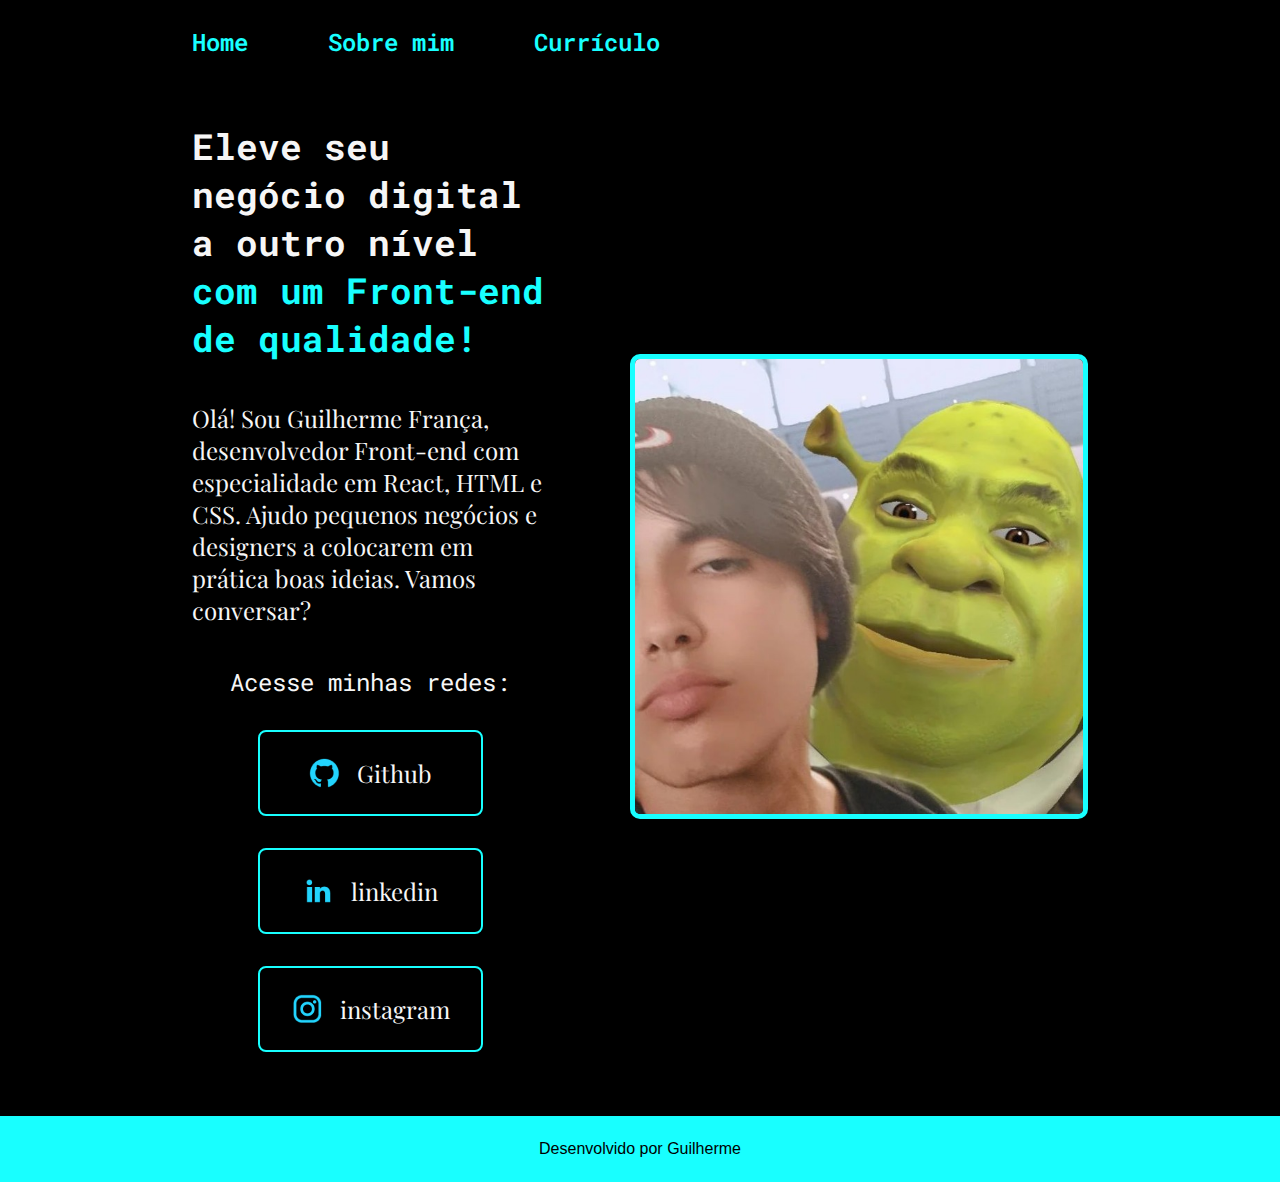
==== index.html @ ba071823 "5 arquivos adicionados" ====
<!DOCTYPE html>
<html lang="pt-br">
<head>
    <meta charset="UTF-8">
    <meta http-equiv="X-UA-Compatible" content="IE=edge">
    <meta name="viewport" content="width=device-width, initial-scale=1.0">
    <title>Portfolio</title>
    <link rel="stylesheet" href="./styles/style.css">
</head>
<body>
    <header class="cabecalho">
        <nav class="cabecalho_menu">
            <a class="cabecalho_menu_link" href="index.html">Home</a>
            <a class="cabecalho_menu_link" href="about.html">Sobre mim</a>
            <a class="cabecalho_menu_link" href="curriculo.html">Currículo</a>
        </nav>
    </header>
        <main class="apresentacao">
            <section class="apresentacao__conteudo">
                <h1 class="apresentacao__conteudo__titulo">Eleve seu negócio digital a outro nível <strong class="titulo-destaque">com um <span>Front-end de qualidade!</span></strong></h1>
                <p class="apresentacao__conteudo__texto">Olá! Sou Guilherme França, desenvolvedor Front-end com especialidade em React, HTML e CSS. Ajudo pequenos negócios e designers a colocarem em prática boas ideias. Vamos conversar?</p>
                <div class="apresentacao__link">
                    <h2 class="apresentacao__links__subtitulo">Acesse minhas redes:</h2>
                    <a class="apresentacao__links__link" href="https://Github.com/rafaballerini">
                        <img src="./assets/github.png">
                        Github
                    </a>
                    <a class="apresentacao__links__link" href="https://linkedin.com/in/rafaelaballerini">
                        <img src="./assets/linkedin.png">
                        linkedin
                    </a>
                    <a class="apresentacao__links__link" href="https://instagram.com/guilherme.3248">
                        <img src="./assets/instagram.png">
                        instagram
                    </a>
                    
                </div>
            </section>
            <img class="imagem" src="./assets/Captura da Web_13-2-2023_11346_www.instagram.com.jpeg" alt="Foto do Guilherme mt gato ao lado do Shrek">
        </main>
        <footer class="rodape">
            <p>Desenvolvido por Guilherme</p>
        </footer>
</body>
</html>
---- styles/style.css ----
@import url('https://fonts.googleapis.com/css2?family=Playfair+Display&family=Roboto+Mono:ital,wght@0,100;0,300;1,300&display=swap');

* {
    margin: 0;
    padding: 0;
}

body {
    box-sizing: border-box;
    background-color: black;
    color: #f6f6f6;
}

.cabecalho {
    padding:2% 0% 0% 15%;
}

.cabecalho_menu {
    display: flex;
    gap: 80px;
}

.cabecalho_menu_link {
    font-family: 'Roboto Mono' , 'monospace' ;
    font-size: 1.5rem;
    font-weight: 600;
    color: #18ffff;
    text-decoration: none;
}

.apresentacao {
    padding: 5% 15%;
    display: flex;
    align-items: center;
    justify-content: space-between;
    gap: 82px;
}

.apresentacao__conteudo {
    width: 50%;
    display: flex;
    flex-direction: column;
    gap: 40px;
}

.apresentacao__conteudo__titulo {
    font-size: 2.25rem;
    font-family: 'Roboto Mono', monospace;
}

.titulo-destaque {
    color: #18ffff
}

.apresentacao__conteudo__texto {
    font-size: 1.5rem;
    font-family: 'Playfair Display', serif;
}

.apresentacao__link {
    display: flex;
    flex-direction: column;
    align-items: center;
    justify-content: space-between;
    gap: 32px;
}

    .apresentacao__links__subtitulo{
        font-family: 'Roboto Mono', monospace;
        font-weight: 400;
        font-size: 1.5rem;
    }


.apresentacao__links__link {
    /* background-color: #18ffff; */
    display: flex;
    justify-content: center;
    gap: 16px;
    width: 50%;
    text-align: center;
    border-radius: 8px;
    font-size: 1.5rem;
    padding: 25px 21.5px;
    text-decoration: none;
    color: #f6f6f6;
    font-family: 'Playfair Display', serif;
    border: 2px solid #18ffff;
}

.apresentacao__links__link:hover {
    background-color: #272727;
    border: 5px solid #18ffff;
    width: 350px;
}

.rodape {
    padding: 24px;
    color: #000;
    background-color: #18ffff;
    text-align: center;
    font-family: 'Franklin Gothic Medium', 'Arial Narrow', Arial, sans-serif;

}

.imagem {
    border: 5px solid #18ffff;
    border-radius: 10px;
    width: 50%;
}



/*curriculo*/
.apresentacao_conteudoc {
    font-family: 'Roboto Mono' , 'monospace';
    font-size: 36px;
}

.apresentacao_conteudoc_dados {
    display: flex;
    flex-direction: column;
}

@media (max-width: 1200px ) {
    .cabecalho {
        padding: 10%;
    }
    
    .cabecalho_menu {
        justify-content: center;
    }

    .apresentacao {
        flex-direction: column-reverse;
        padding: 5%;
    }

    .apresentacao__conteudo {
        width: auto;
    }
}
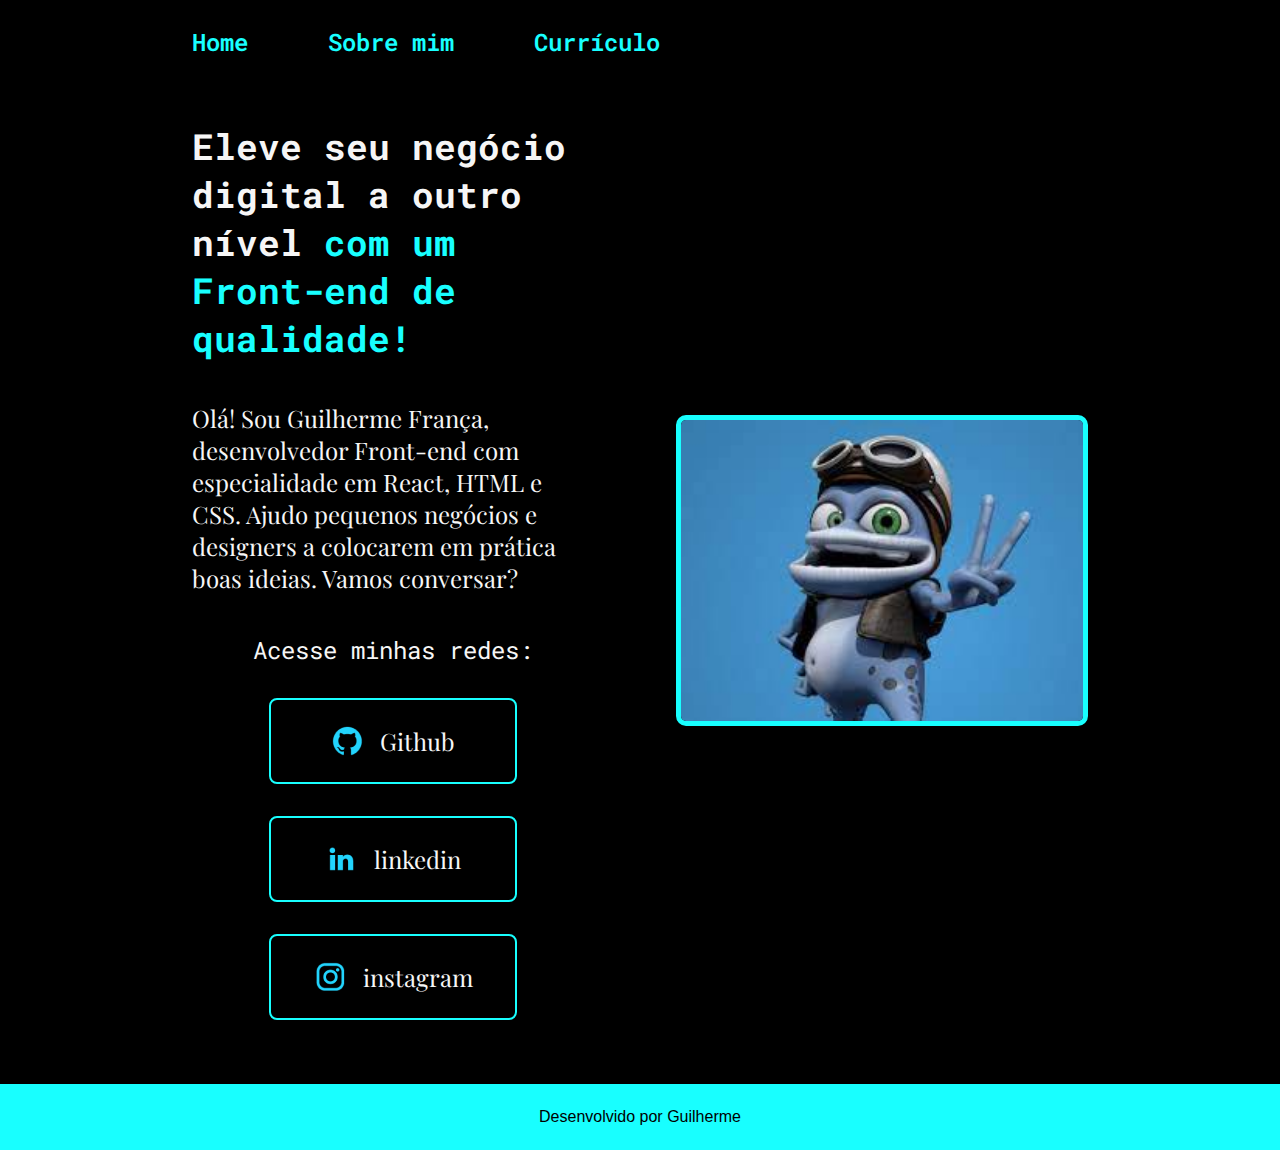
==== commit 7ebf7c79: "alterei o link do github" ====
--- a/index.html
+++ b/index.html
@@ -21,7 +21,7 @@
                 <p class="apresentacao__conteudo__texto">Olá! Sou Guilherme França, desenvolvedor Front-end com especialidade em React, HTML e CSS. Ajudo pequenos negócios e designers a colocarem em prática boas ideias. Vamos conversar?</p>
                 <div class="apresentacao__link">
                     <h2 class="apresentacao__links__subtitulo">Acesse minhas redes:</h2>
-                    <a class="apresentacao__links__link" href="https://Github.com/rafaballerini">
+                    <a class="apresentacao__links__link" href="https://Github.com/Gu1Fr4nca">
                         <img src="./assets/github.png">
                         Github
                     </a>
